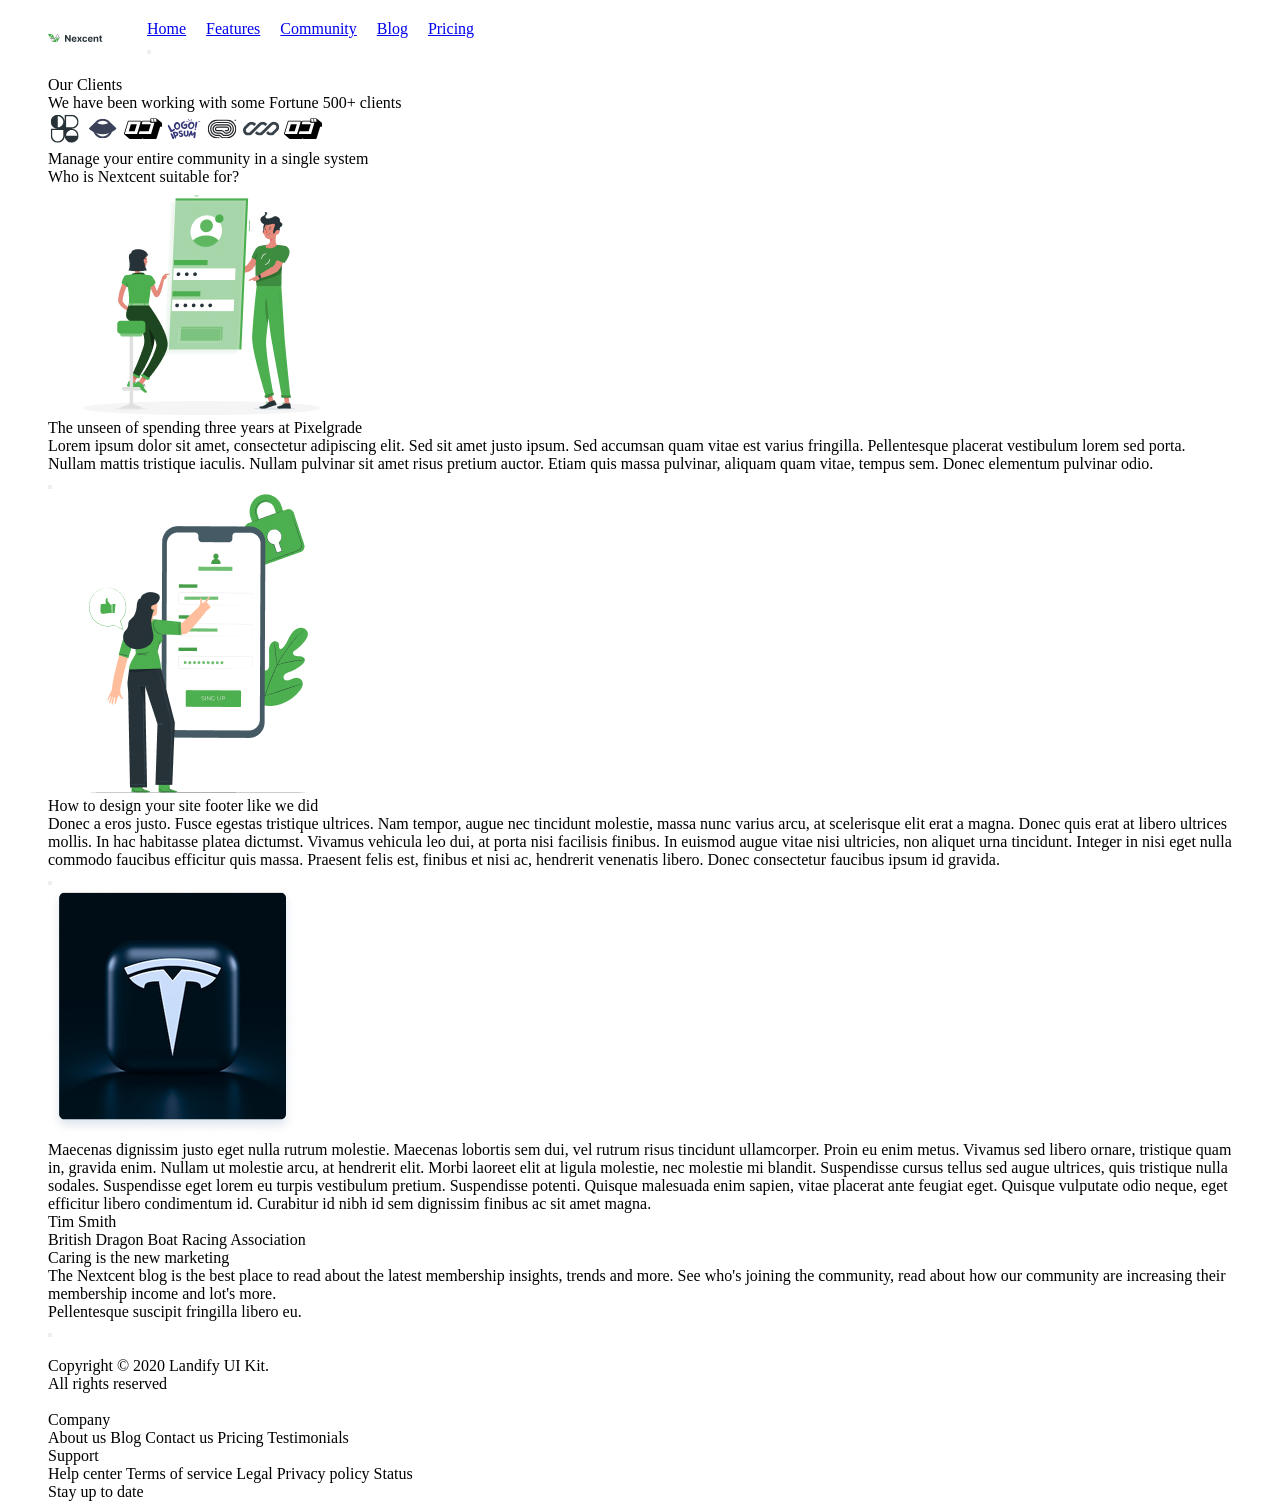
==== nexcent.html @ 4fed6fc6 "first commit" ====
<!doctype html>
<html lang="en">
  <head>
    <meta charset="UTF-8" />
    <meta name="viewport" content="width=device-width, initial-scale=1.0" />
    <link rel="stylesheet" href="./nexcent.css" />
    <script src="nexcent.js" defer></script>
    <title>Document</title>
  </head>
  <body>
    <header class="header">
      <div class="container">
        <div class="header__menu">
          <div class="logo">
            <img src="./logo/Icon.svg" />
            <img src="./logo/Nexcent.svg" />
          </div>
          <div class="right-menu">
            <div class="menu">
              <div class="menu__h menu__b">
                <a href="#">Home</a>
                <img />
              </div>
              <div class="menu__b">
                <a href="#">Features</a>
                <img />
              </div>
              <div class="menu__b">
                <a href="#">Community</a>
                <img />
              </div>
              <div class="menu__b">
                <a href="#">Blog</a>
                <img />
              </div>
              <div class="menu__b">
                <a href="#">Pricing</a>
                <img />
              </div>
            </div>
            <button class="button"></button>
          </div>
        </div>
      </div>
    </header>
    <main>
      <section class="home-section">
        <div class="container">
          <div class="hero-section">
            <div class="hero-section__frame"></div>
            <div class="illustration"></div>
          </div>
          <div class="clients">
            <div class="clients__text">
              <p class="text__1">Our Clients</p>
              <p class="text__2">
                We have been working with some Fortune 500+ clients
              </p>
            </div>
            <div class="clients__logo">
              <img src="./logo/Logo (1).svg" />
              <img src="./logo/Logo (2).svg" />
              <img src="./logo/Logo (3).svg" />
              <img src="./logo/Logo (4).svg" />
              <img src="./logo/Logo (5).svg" />
              <img src="./logo/Logo (6).svg" />
              <img src="./logo/Logo (7).svg" />
            </div>
          </div>
          <div class="community">
            <div class="community__text">
              <p class="text__com">
                Manage your entire community in a single system
              </p>
              <p class="text__com">Who is Nextcent suitable for?</p>
            </div>
            <div class="community__frame"></div>
          </div>
        </div>
      </section>
      <section class="body-section">
        <div class="container">
          <div class="unlock">
            <div class="unlock__ill">
              <img src="./art/rafiki.jpg" />
            </div>
            <div class="unlock__frame">
              <div class="unlock__frame__text">
                <p>The unseen of spending three years at Pixelgrade</p>
                <p>
                  Lorem ipsum dolor sit amet, consectetur adipiscing elit. Sed
                  sit amet justo ipsum. Sed accumsan quam vitae est varius
                  fringilla. Pellentesque placerat vestibulum lorem sed porta.
                  Nullam mattis tristique iaculis. Nullam pulvinar sit amet
                  risus pretium auctor. Etiam quis massa pulvinar, aliquam quam
                  vitae, tempus sem. Donec elementum pulvinar odio.
                </p>
              </div>
              <button></button>
            </div>
          </div>
          <div class="achievements">
            <div class="section-heading"></div>
            <div class="counts"></div>
          </div>
          <div class="calender">
            <div class="calender__ill">
              <img src="./art/pana.jpg" />
            </div>
            <div class="calender__frame">
              <div class="calender__frame__text">
                <p>How to design your site footer like we did</p>
                <p>
                  Donec a eros justo. Fusce egestas tristique ultrices. Nam
                  tempor, augue nec tincidunt molestie, massa nunc varius arcu,
                  at scelerisque elit erat a magna. Donec quis erat at libero
                  ultrices mollis. In hac habitasse platea dictumst. Vivamus
                  vehicula leo dui, at porta nisi facilisis finibus. In euismod
                  augue vitae nisi ultricies, non aliquet urna tincidunt.
                  Integer in nisi eget nulla commodo faucibus efficitur quis
                  massa. Praesent felis est, finibus et nisi ac, hendrerit
                  venenatis libero. Donec consectetur faucibus ipsum id gravida.
                </p>
              </div>
              <button></button>
            </div>
          </div>
          <div class="customer">
            <div class="customer__img">
              <img src="./art/image 9.jpg" />
            </div>
            <div class="customer__frame">
              <div class="customer__frame__text">
                <p>
                  Maecenas dignissim justo eget nulla rutrum molestie. Maecenas
                  lobortis sem dui, vel rutrum risus tincidunt ullamcorper.
                  Proin eu enim metus. Vivamus sed libero ornare, tristique quam
                  in, gravida enim. Nullam ut molestie arcu, at hendrerit elit.
                  Morbi laoreet elit at ligula molestie, nec molestie mi
                  blandit. Suspendisse cursus tellus sed augue ultrices, quis
                  tristique nulla sodales. Suspendisse eget lorem eu turpis
                  vestibulum pretium. Suspendisse potenti. Quisque malesuada
                  enim sapien, vitae placerat ante feugiat eget. Quisque
                  vulputate odio neque, eget efficitur libero condimentum id.
                  Curabitur id nibh id sem dignissim finibus ac sit amet magna.
                </p>
              </div>
              <div class="customer__frame__smith">
                <p>Tim Smith</p>
                <p>British Dragon Boat Racing Association</p>
              </div>
              <div class="customer__frame__logo"></div>
            </div>
          </div>
          <div class="community-updates">
            <div class="community-updates__text">
              <p>Caring is the new marketing</p>
              <p>
                The Nextcent blog is the best place to read about the latest
                membership insights, trends and more. See who's joining the
                community, read about how our community are increasing their
                membership income and lot's more.​
              </p>
            </div>
            <div class="community-updates__frame"></div>
          </div>
        </div>
      </section>
    </main>
    <footer class="footer">
      <div class="container">
        <div class="frame">
          <p class="frame__text">Pellentesque suscipit fringilla libero eu.</p>
          <button class="button"></button>
        </div>
        <div class="footer-big">
          <div class="footer-big__company">
            <div class="company__logo">
              <img src="" />
              <img src="" />
            </div>
            <div class="company__text">
              <p>Copyright © 2020 Landify UI Kit.</p>
              <p>All rights reserved</p>
            </div>
            <div class="company__social">
              <img src="" />
              <img src="" />
              <img src="" />
              <img src="" />
            </div>
          </div>
          <div class="footer-big__links">
            <div class="links__column-1">
              <p class="column-1__text">Company</p>
              <div class="column-1__items">
                <a class="items__ss">About us</a>
                <a class="items__ss">Blog</a>
                <a class="items__ss">Contact us</a>
                <a class="items__ss">Pricing</a>
                <a class="items__ss">Testimonials</a>
              </div>
            </div>
            <div class="links__column-2">
              <p class="column-2__text">Support</p>
              <div class="column-2__items">
                <a class="items__ss">Help center</a>
                <a class="items__ss">Terms of service</a>
                <a class="items__ss">Legal</a>
                <a class="items__ss">Privacy policy</a>
                <a class="items__ss">Status</a>
              </div>
            </div>
            <div class="links__column-3">
              <p class="column-3__text">Stay up to date</p>
            </div>
          </div>
        </div>
      </div>
    </footer>
  </body>
</html>
---- nexcent.css ----
*,
*::before,
*::after {
  margin: 0;
  padding: 0;
  box-sizing: border-box;
}

:root {
  /* -- Colors -- */
  --primary: #28cb8b;
  --info: #2194f3;
  --white: white;
  --neutral-1: #263238;
  --neutral-2: #4d4d4d;
  --neutral-3: #717171;
  --neutral-4: #89939e;
  --neutral-5: #abbed1;
  --neutral-6: #f5f7fa;
  --color-shade-1: #43a046;
  --color-shade-2: #388e3b;
  --color-shade-3: #237d31;
  --color-shade-4: #1b5e1f;
  --color-shade-5: #103e13;
  --color-tint-1: #66bb69;
  --color-tint-2: #81c784;
  --color-tint-3: #a5d6a7;
  --color-tint-4: #c8e6c9;
  --color-tint-5: #e8f5e9;
  --action-1: #fbc02d;
  --action-2: #e53835;
  --action-3: #2e7d31;

  /* -- Fonts -- */
  --ff-serif: "Semi Bold", serif;
  --ff-sans-serif: "Regular", sans-serif;

  --f-heading-1: 64px/76px var(--ff-serif);
  --f-heading-2: 36px/44px var(--ff-serif);
  --f-heading-3: 28px/36px var(--ff-serif);
  --f-heading-4: 20px/28px var(--ff-serif);

  --f-body-1: 18px/28px var(--ff-sans-serif);
  --f-body-2: 16px/24px var(--ff-sans-serif);
  --f-body-3: 14px/20px var(--ff-sans-serif);
  --f-body-4: 12px/16px var(--ff-sans-serif);

  font: var(--body-1);
}

.header {
  position: sticky;
  top: 0;
  background-color: white;
  z-index: 1;
}

.container {
  width: 1216px;
  margin: 0 auto;
  padding-left: 16px;
  padding-right: 16px;
}

.logo {
  display: flex;
  gap: 5px;
}

.menu__b {
  font: var();
  color: var(--neutral-2);
}

.menu {
  display: flex;
  gap: 16px;
}

.header__menu {
  display: flex;
  gap: 44px;
  align-items: center;
  padding: 20px 0;
}
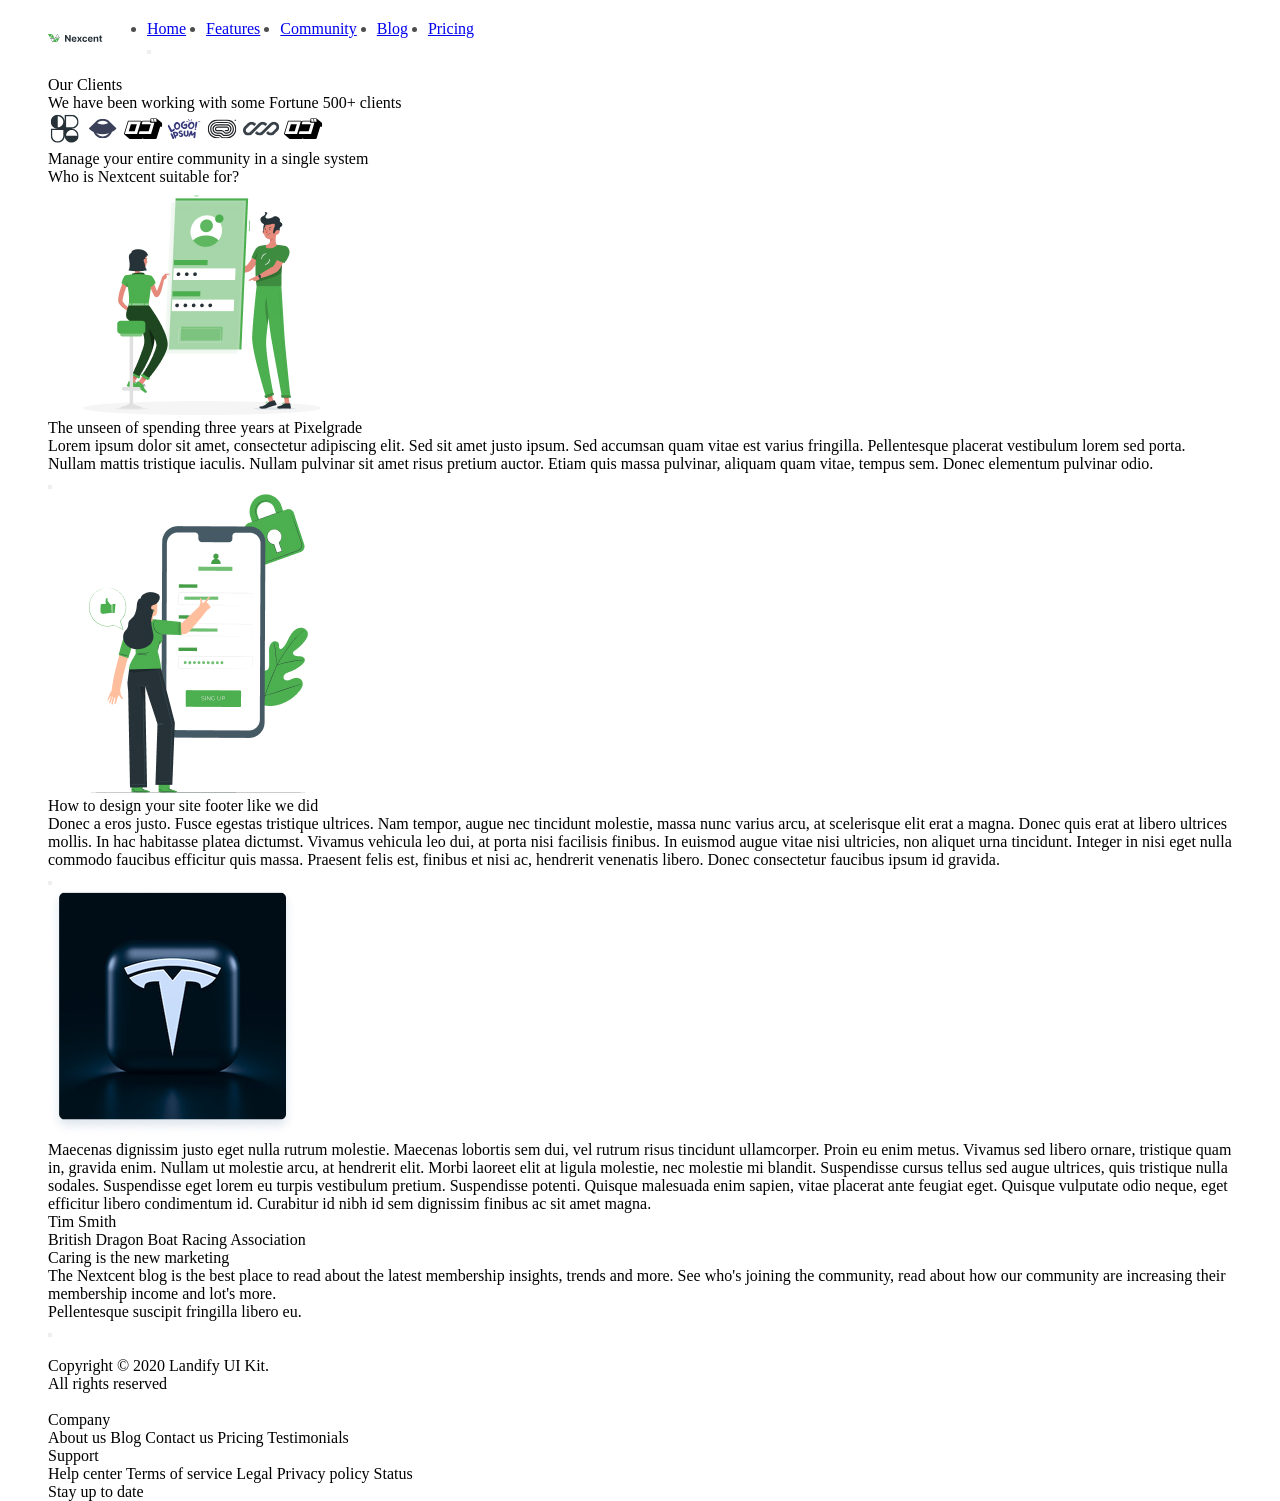
==== commit a023aa86: "Добавлена семантика в меню" ====
--- a/nexcent.html
+++ b/nexcent.html
@@ -1,222 +1,228 @@
 <!doctype html>
 <html lang="en">
-  <head>
-    <meta charset="UTF-8" />
-    <meta name="viewport" content="width=device-width, initial-scale=1.0" />
-    <link rel="stylesheet" href="./nexcent.css" />
-    <script src="nexcent.js" defer></script>
-    <title>Document</title>
-  </head>
-  <body>
-    <header class="header">
+
+<head>
+  <meta charset="UTF-8" />
+  <meta name="viewport"
+        content="width=device-width, initial-scale=1.0" />
+  <link rel="stylesheet"
+        href="./nexcent.css" />
+  <script src="nexcent.js"
+          defer></script>
+  <title>Document</title>
+</head>
+
+<body>
+  <header class="header">
+    <div class="container">
+      <div class="header__menu">
+        <div class="logo">
+          <img src="./logo/Icon.svg" />
+          <img src="./logo/Nexcent.svg" />
+        </div>
+        <nav class="right-menu">
+          <ul class="menu">
+            <li class="menu__h menu__b">
+              <a href="#">Home</a>
+              <img />
+            </li>
+            <li class="menu__b">
+              <a href="#">Features</a>
+              <img />
+            </li>
+            <li class="menu__b">
+              <a href="#">Community</a>
+              <img />
+            </li>
+            <li class="menu__b">
+              <a href="#">Blog</a>
+              <img />
+            </li>
+            <li class="menu__b">
+              <a href="#">Pricing</a>
+              <img />
+            </li>
+          </ul>
+          <button class="button"></button>
+        </nav>
+      </div>
+    </div>
+  </header>
+  <main>
+    <section class="home-section">
       <div class="container">
-        <div class="header__menu">
-          <div class="logo">
-            <img src="./logo/Icon.svg" />
-            <img src="./logo/Nexcent.svg" />
-          </div>
-          <div class="right-menu">
-            <div class="menu">
-              <div class="menu__h menu__b">
-                <a href="#">Home</a>
-                <img />
-              </div>
-              <div class="menu__b">
-                <a href="#">Features</a>
-                <img />
-              </div>
-              <div class="menu__b">
-                <a href="#">Community</a>
-                <img />
-              </div>
-              <div class="menu__b">
-                <a href="#">Blog</a>
-                <img />
-              </div>
-              <div class="menu__b">
-                <a href="#">Pricing</a>
-                <img />
-              </div>
-            </div>
-            <button class="button"></button>
-          </div>
-        </div>
-      </div>
-    </header>
-    <main>
-      <section class="home-section">
-        <div class="container">
-          <div class="hero-section">
-            <div class="hero-section__frame"></div>
-            <div class="illustration"></div>
-          </div>
-          <div class="clients">
-            <div class="clients__text">
-              <p class="text__1">Our Clients</p>
-              <p class="text__2">
-                We have been working with some Fortune 500+ clients
+        <div class="hero-section">
+          <div class="hero-section__frame"></div>
+          <div class="illustration"></div>
+        </div>
+        <div class="clients">
+          <div class="clients__text">
+            <p class="text__1">Our Clients</p>
+            <p class="text__2">
+              We have been working with some Fortune 500+ clients
+            </p>
+          </div>
+          <div class="clients__logo">
+            <img src="./logo/Logo (1).svg" />
+            <img src="./logo/Logo (2).svg" />
+            <img src="./logo/Logo (3).svg" />
+            <img src="./logo/Logo (4).svg" />
+            <img src="./logo/Logo (5).svg" />
+            <img src="./logo/Logo (6).svg" />
+            <img src="./logo/Logo (7).svg" />
+          </div>
+        </div>
+        <div class="community">
+          <div class="community__text">
+            <p class="text__com">
+              Manage your entire community in a single system
+            </p>
+            <p class="text__com">Who is Nextcent suitable for?</p>
+          </div>
+          <div class="community__frame"></div>
+        </div>
+      </div>
+    </section>
+    <section class="body-section">
+      <div class="container">
+        <div class="unlock">
+          <div class="unlock__ill">
+            <img src="./art/rafiki.jpg" />
+          </div>
+          <div class="unlock__frame">
+            <div class="unlock__frame__text">
+              <p>The unseen of spending three years at Pixelgrade</p>
+              <p>
+                Lorem ipsum dolor sit amet, consectetur adipiscing elit. Sed
+                sit amet justo ipsum. Sed accumsan quam vitae est varius
+                fringilla. Pellentesque placerat vestibulum lorem sed porta.
+                Nullam mattis tristique iaculis. Nullam pulvinar sit amet
+                risus pretium auctor. Etiam quis massa pulvinar, aliquam quam
+                vitae, tempus sem. Donec elementum pulvinar odio.
               </p>
             </div>
-            <div class="clients__logo">
-              <img src="./logo/Logo (1).svg" />
-              <img src="./logo/Logo (2).svg" />
-              <img src="./logo/Logo (3).svg" />
-              <img src="./logo/Logo (4).svg" />
-              <img src="./logo/Logo (5).svg" />
-              <img src="./logo/Logo (6).svg" />
-              <img src="./logo/Logo (7).svg" />
-            </div>
-          </div>
-          <div class="community">
-            <div class="community__text">
-              <p class="text__com">
-                Manage your entire community in a single system
+            <button></button>
+          </div>
+        </div>
+        <div class="achievements">
+          <div class="section-heading"></div>
+          <div class="counts"></div>
+        </div>
+        <div class="calender">
+          <div class="calender__ill">
+            <img src="./art/pana.jpg" />
+          </div>
+          <div class="calender__frame">
+            <div class="calender__frame__text">
+              <p>How to design your site footer like we did</p>
+              <p>
+                Donec a eros justo. Fusce egestas tristique ultrices. Nam
+                tempor, augue nec tincidunt molestie, massa nunc varius arcu,
+                at scelerisque elit erat a magna. Donec quis erat at libero
+                ultrices mollis. In hac habitasse platea dictumst. Vivamus
+                vehicula leo dui, at porta nisi facilisis finibus. In euismod
+                augue vitae nisi ultricies, non aliquet urna tincidunt.
+                Integer in nisi eget nulla commodo faucibus efficitur quis
+                massa. Praesent felis est, finibus et nisi ac, hendrerit
+                venenatis libero. Donec consectetur faucibus ipsum id gravida.
               </p>
-              <p class="text__com">Who is Nextcent suitable for?</p>
-            </div>
-            <div class="community__frame"></div>
-          </div>
-        </div>
-      </section>
-      <section class="body-section">
-        <div class="container">
-          <div class="unlock">
-            <div class="unlock__ill">
-              <img src="./art/rafiki.jpg" />
-            </div>
-            <div class="unlock__frame">
-              <div class="unlock__frame__text">
-                <p>The unseen of spending three years at Pixelgrade</p>
-                <p>
-                  Lorem ipsum dolor sit amet, consectetur adipiscing elit. Sed
-                  sit amet justo ipsum. Sed accumsan quam vitae est varius
-                  fringilla. Pellentesque placerat vestibulum lorem sed porta.
-                  Nullam mattis tristique iaculis. Nullam pulvinar sit amet
-                  risus pretium auctor. Etiam quis massa pulvinar, aliquam quam
-                  vitae, tempus sem. Donec elementum pulvinar odio.
-                </p>
-              </div>
-              <button></button>
-            </div>
-          </div>
-          <div class="achievements">
-            <div class="section-heading"></div>
-            <div class="counts"></div>
-          </div>
-          <div class="calender">
-            <div class="calender__ill">
-              <img src="./art/pana.jpg" />
-            </div>
-            <div class="calender__frame">
-              <div class="calender__frame__text">
-                <p>How to design your site footer like we did</p>
-                <p>
-                  Donec a eros justo. Fusce egestas tristique ultrices. Nam
-                  tempor, augue nec tincidunt molestie, massa nunc varius arcu,
-                  at scelerisque elit erat a magna. Donec quis erat at libero
-                  ultrices mollis. In hac habitasse platea dictumst. Vivamus
-                  vehicula leo dui, at porta nisi facilisis finibus. In euismod
-                  augue vitae nisi ultricies, non aliquet urna tincidunt.
-                  Integer in nisi eget nulla commodo faucibus efficitur quis
-                  massa. Praesent felis est, finibus et nisi ac, hendrerit
-                  venenatis libero. Donec consectetur faucibus ipsum id gravida.
-                </p>
-              </div>
-              <button></button>
-            </div>
-          </div>
-          <div class="customer">
-            <div class="customer__img">
-              <img src="./art/image 9.jpg" />
-            </div>
-            <div class="customer__frame">
-              <div class="customer__frame__text">
-                <p>
-                  Maecenas dignissim justo eget nulla rutrum molestie. Maecenas
-                  lobortis sem dui, vel rutrum risus tincidunt ullamcorper.
-                  Proin eu enim metus. Vivamus sed libero ornare, tristique quam
-                  in, gravida enim. Nullam ut molestie arcu, at hendrerit elit.
-                  Morbi laoreet elit at ligula molestie, nec molestie mi
-                  blandit. Suspendisse cursus tellus sed augue ultrices, quis
-                  tristique nulla sodales. Suspendisse eget lorem eu turpis
-                  vestibulum pretium. Suspendisse potenti. Quisque malesuada
-                  enim sapien, vitae placerat ante feugiat eget. Quisque
-                  vulputate odio neque, eget efficitur libero condimentum id.
-                  Curabitur id nibh id sem dignissim finibus ac sit amet magna.
-                </p>
-              </div>
-              <div class="customer__frame__smith">
-                <p>Tim Smith</p>
-                <p>British Dragon Boat Racing Association</p>
-              </div>
-              <div class="customer__frame__logo"></div>
-            </div>
-          </div>
-          <div class="community-updates">
-            <div class="community-updates__text">
-              <p>Caring is the new marketing</p>
+            </div>
+            <button></button>
+          </div>
+        </div>
+        <div class="customer">
+          <div class="customer__img">
+            <img src="./art/image 9.jpg" />
+          </div>
+          <div class="customer__frame">
+            <div class="customer__frame__text">
               <p>
-                The Nextcent blog is the best place to read about the latest
-                membership insights, trends and more. See who's joining the
-                community, read about how our community are increasing their
-                membership income and lot's more.​
+                Maecenas dignissim justo eget nulla rutrum molestie. Maecenas
+                lobortis sem dui, vel rutrum risus tincidunt ullamcorper.
+                Proin eu enim metus. Vivamus sed libero ornare, tristique quam
+                in, gravida enim. Nullam ut molestie arcu, at hendrerit elit.
+                Morbi laoreet elit at ligula molestie, nec molestie mi
+                blandit. Suspendisse cursus tellus sed augue ultrices, quis
+                tristique nulla sodales. Suspendisse eget lorem eu turpis
+                vestibulum pretium. Suspendisse potenti. Quisque malesuada
+                enim sapien, vitae placerat ante feugiat eget. Quisque
+                vulputate odio neque, eget efficitur libero condimentum id.
+                Curabitur id nibh id sem dignissim finibus ac sit amet magna.
               </p>
             </div>
-            <div class="community-updates__frame"></div>
-          </div>
-        </div>
-      </section>
-    </main>
-    <footer class="footer">
-      <div class="container">
-        <div class="frame">
-          <p class="frame__text">Pellentesque suscipit fringilla libero eu.</p>
-          <button class="button"></button>
-        </div>
-        <div class="footer-big">
-          <div class="footer-big__company">
-            <div class="company__logo">
-              <img src="" />
-              <img src="" />
-            </div>
-            <div class="company__text">
-              <p>Copyright © 2020 Landify UI Kit.</p>
-              <p>All rights reserved</p>
-            </div>
-            <div class="company__social">
-              <img src="" />
-              <img src="" />
-              <img src="" />
-              <img src="" />
-            </div>
-          </div>
-          <div class="footer-big__links">
-            <div class="links__column-1">
-              <p class="column-1__text">Company</p>
-              <div class="column-1__items">
-                <a class="items__ss">About us</a>
-                <a class="items__ss">Blog</a>
-                <a class="items__ss">Contact us</a>
-                <a class="items__ss">Pricing</a>
-                <a class="items__ss">Testimonials</a>
-              </div>
-            </div>
-            <div class="links__column-2">
-              <p class="column-2__text">Support</p>
-              <div class="column-2__items">
-                <a class="items__ss">Help center</a>
-                <a class="items__ss">Terms of service</a>
-                <a class="items__ss">Legal</a>
-                <a class="items__ss">Privacy policy</a>
-                <a class="items__ss">Status</a>
-              </div>
-            </div>
-            <div class="links__column-3">
-              <p class="column-3__text">Stay up to date</p>
-            </div>
-          </div>
-        </div>
-      </div>
-    </footer>
-  </body>
-</html>
+            <div class="customer__frame__smith">
+              <p>Tim Smith</p>
+              <p>British Dragon Boat Racing Association</p>
+            </div>
+            <div class="customer__frame__logo"></div>
+          </div>
+        </div>
+        <div class="community-updates">
+          <div class="community-updates__text">
+            <p>Caring is the new marketing</p>
+            <p>
+              The Nextcent blog is the best place to read about the latest
+              membership insights, trends and more. See who's joining the
+              community, read about how our community are increasing their
+              membership income and lot's more.​
+            </p>
+          </div>
+          <div class="community-updates__frame"></div>
+        </div>
+      </div>
+    </section>
+  </main>
+  <footer class="footer">
+    <div class="container">
+      <div class="frame">
+        <p class="frame__text">Pellentesque suscipit fringilla libero eu.</p>
+        <button class="button"></button>
+      </div>
+      <div class="footer-big">
+        <div class="footer-big__company">
+          <div class="company__logo">
+            <img src="" />
+            <img src="" />
+          </div>
+          <div class="company__text">
+            <p>Copyright © 2020 Landify UI Kit.</p>
+            <p>All rights reserved</p>
+          </div>
+          <div class="company__social">
+            <img src="" />
+            <img src="" />
+            <img src="" />
+            <img src="" />
+          </div>
+        </div>
+        <div class="footer-big__links">
+          <div class="links__column-1">
+            <p class="column-1__text">Company</p>
+            <div class="column-1__items">
+              <a class="items__ss">About us</a>
+              <a class="items__ss">Blog</a>
+              <a class="items__ss">Contact us</a>
+              <a class="items__ss">Pricing</a>
+              <a class="items__ss">Testimonials</a>
+            </div>
+          </div>
+          <div class="links__column-2">
+            <p class="column-2__text">Support</p>
+            <div class="column-2__items">
+              <a class="items__ss">Help center</a>
+              <a class="items__ss">Terms of service</a>
+              <a class="items__ss">Legal</a>
+              <a class="items__ss">Privacy policy</a>
+              <a class="items__ss">Status</a>
+            </div>
+          </div>
+          <div class="links__column-3">
+            <p class="column-3__text">Stay up to date</p>
+          </div>
+        </div>
+      </div>
+    </div>
+  </footer>
+</body>
+
+</html>
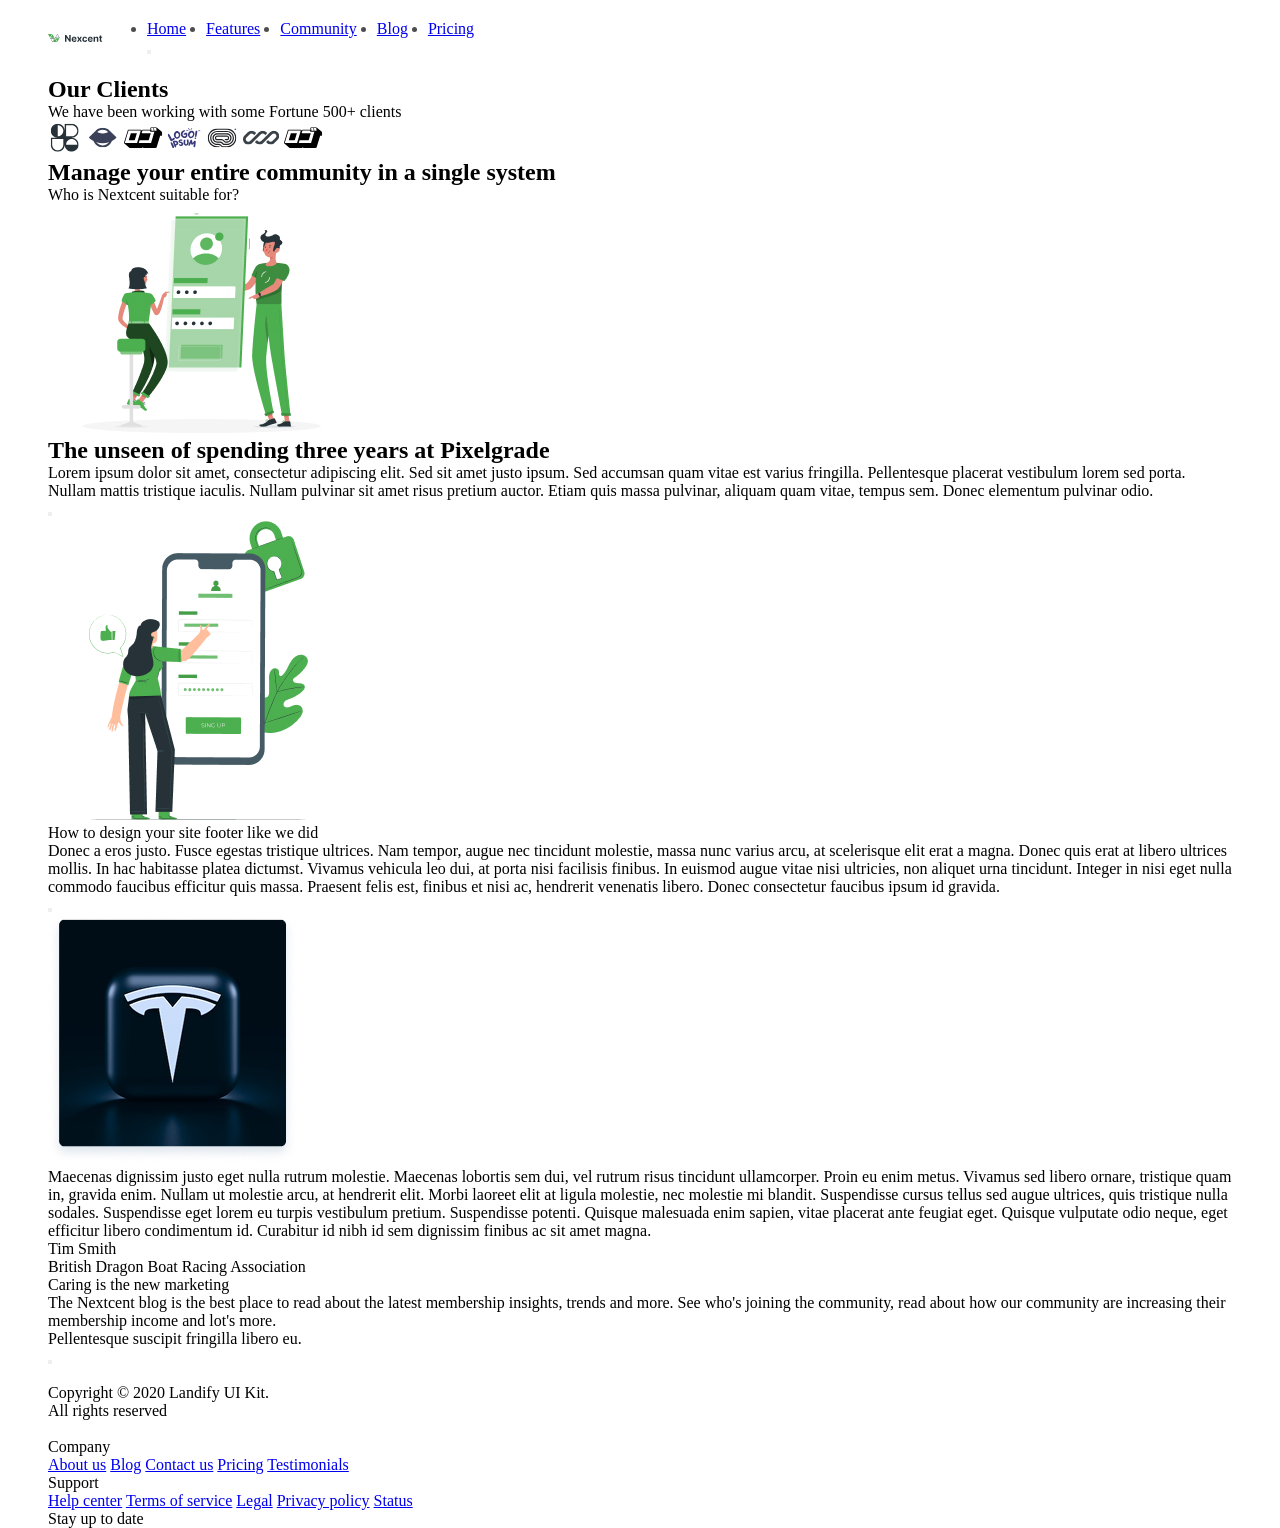
==== commit bec1ab19: "Правки семантики и картинок" ====
--- a/nexcent.html
+++ b/nexcent.html
@@ -57,26 +57,26 @@
         </div>
         <div class="clients">
           <div class="clients__text">
-            <p class="text__1">Our Clients</p>
+            <h2 class="text__1">Our Clients</h2>
             <p class="text__2">
               We have been working with some Fortune 500+ clients
             </p>
           </div>
           <div class="clients__logo">
-            <img src="./logo/Logo (1).svg" />
-            <img src="./logo/Logo (2).svg" />
-            <img src="./logo/Logo (3).svg" />
-            <img src="./logo/Logo (4).svg" />
-            <img src="./logo/Logo (5).svg" />
-            <img src="./logo/Logo (6).svg" />
-            <img src="./logo/Logo (7).svg" />
+            <img src="./logo/Logo (1).svg" alt="Логотип 1" loading="lazy" />
+            <img src="./logo/Logo (2).svg" alt="Логотип 1" loading="lazy" />
+            <img src="./logo/Logo (3).svg" alt="Логотип 1" loading="lazy" />
+            <img src="./logo/Logo (4).svg" alt="Логотип 1" loading="lazy" />
+            <img src="./logo/Logo (5).svg" alt="Логотип 1" loading="lazy" />
+            <img src="./logo/Logo (6).svg" alt="Логотип 1" loading="lazy" />
+            <img src="./logo/Logo (7).svg" alt="Логотип 1" loading="lazy" />
           </div>
         </div>
         <div class="community">
           <div class="community__text">
-            <p class="text__com">
+            <h2 class="text__com">
               Manage your entire community in a single system
-            </p>
+            </h2>
             <p class="text__com">Who is Nextcent suitable for?</p>
           </div>
           <div class="community__frame"></div>
@@ -91,7 +91,7 @@
           </div>
           <div class="unlock__frame">
             <div class="unlock__frame__text">
-              <p>The unseen of spending three years at Pixelgrade</p>
+              <h2>The unseen of spending three years at Pixelgrade</h2>
               <p>
                 Lorem ipsum dolor sit amet, consectetur adipiscing elit. Sed
                 sit amet justo ipsum. Sed accumsan quam vitae est varius
@@ -199,21 +199,21 @@
           <div class="links__column-1">
             <p class="column-1__text">Company</p>
             <div class="column-1__items">
-              <a class="items__ss">About us</a>
-              <a class="items__ss">Blog</a>
-              <a class="items__ss">Contact us</a>
-              <a class="items__ss">Pricing</a>
-              <a class="items__ss">Testimonials</a>
+              <a class="items__ss" href="#">About us</a>
+              <a class="items__ss" href="#">Blog</a>
+              <a class="items__ss" href="#">Contact us</a>
+              <a class="items__ss" href="#">Pricing</a>
+              <a class="items__ss" href="#">Testimonials</a>
             </div>
           </div>
           <div class="links__column-2">
             <p class="column-2__text">Support</p>
             <div class="column-2__items">
-              <a class="items__ss">Help center</a>
-              <a class="items__ss">Terms of service</a>
-              <a class="items__ss">Legal</a>
-              <a class="items__ss">Privacy policy</a>
-              <a class="items__ss">Status</a>
+              <a class="items__ss" href="#">Help center</a>
+              <a class="items__ss" href="#">Terms of service</a>
+              <a class="items__ss" href="#">Legal</a>
+              <a class="items__ss" href="#">Privacy policy</a>
+              <a class="items__ss" href="#">Status</a>
             </div>
           </div>
           <div class="links__column-3">
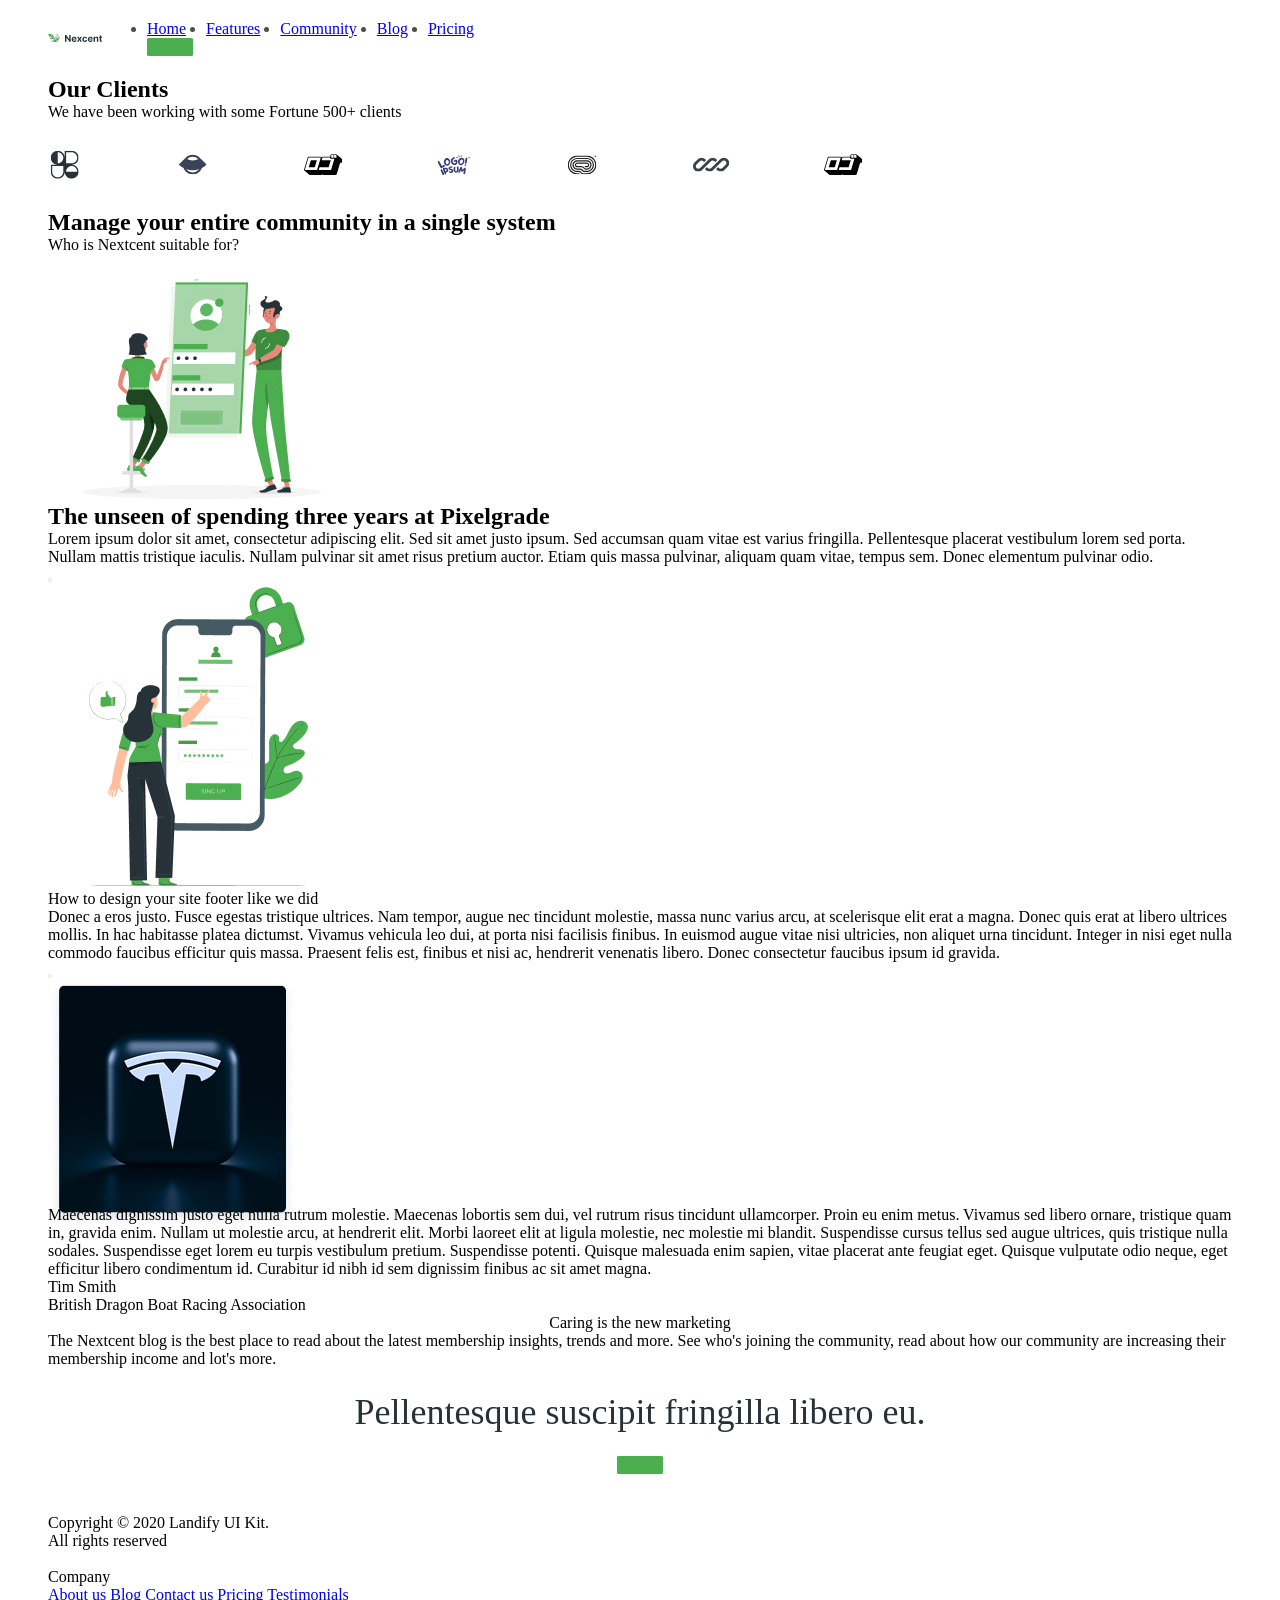
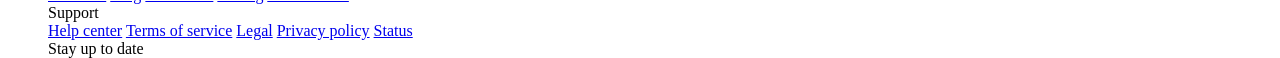
==== commit e665c1cf: "Обновил классы в слайдере" ====
--- a/nexcent.html
+++ b/nexcent.html
@@ -53,7 +53,7 @@
       <div class="container">
         <div class="hero-section">
           <div class="hero-section__frame"></div>
-          <div class="illustration"></div>
+          <div class="hero-section__frame-img"></div>
         </div>
         <div class="clients">
           <div class="clients__text">
@@ -63,13 +63,27 @@
             </p>
           </div>
           <div class="clients__logo">
-            <img src="./logo/Logo (1).svg" alt="Логотип 1" loading="lazy" />
-            <img src="./logo/Logo (2).svg" alt="Логотип 1" loading="lazy" />
-            <img src="./logo/Logo (3).svg" alt="Логотип 1" loading="lazy" />
-            <img src="./logo/Logo (4).svg" alt="Логотип 1" loading="lazy" />
-            <img src="./logo/Logo (5).svg" alt="Логотип 1" loading="lazy" />
-            <img src="./logo/Logo (6).svg" alt="Логотип 1" loading="lazy" />
-            <img src="./logo/Logo (7).svg" alt="Логотип 1" loading="lazy" />
+            <img src="./logo/Logo (1).svg"
+                 alt="Логотип 1"
+                 loading="lazy" />
+            <img src="./logo/Logo (2).svg"
+                 alt="Логотип 1"
+                 loading="lazy" />
+            <img src="./logo/Logo (3).svg"
+                 alt="Логотип 1"
+                 loading="lazy" />
+            <img src="./logo/Logo (4).svg"
+                 alt="Логотип 1"
+                 loading="lazy" />
+            <img src="./logo/Logo (5).svg"
+                 alt="Логотип 1"
+                 loading="lazy" />
+            <img src="./logo/Logo (6).svg"
+                 alt="Логотип 1"
+                 loading="lazy" />
+            <img src="./logo/Logo (7).svg"
+                 alt="Логотип 1"
+                 loading="lazy" />
           </div>
         </div>
         <div class="community">
@@ -199,21 +213,31 @@
           <div class="links__column-1">
             <p class="column-1__text">Company</p>
             <div class="column-1__items">
-              <a class="items__ss" href="#">About us</a>
-              <a class="items__ss" href="#">Blog</a>
-              <a class="items__ss" href="#">Contact us</a>
-              <a class="items__ss" href="#">Pricing</a>
-              <a class="items__ss" href="#">Testimonials</a>
+              <a class="items__ss"
+                 href="#">About us</a>
+              <a class="items__ss"
+                 href="#">Blog</a>
+              <a class="items__ss"
+                 href="#">Contact us</a>
+              <a class="items__ss"
+                 href="#">Pricing</a>
+              <a class="items__ss"
+                 href="#">Testimonials</a>
             </div>
           </div>
           <div class="links__column-2">
             <p class="column-2__text">Support</p>
             <div class="column-2__items">
-              <a class="items__ss" href="#">Help center</a>
-              <a class="items__ss" href="#">Terms of service</a>
-              <a class="items__ss" href="#">Legal</a>
-              <a class="items__ss" href="#">Privacy policy</a>
-              <a class="items__ss" href="#">Status</a>
+              <a class="items__ss"
+                 href="#">Help center</a>
+              <a class="items__ss"
+                 href="#">Terms of service</a>
+              <a class="items__ss"
+                 href="#">Legal</a>
+              <a class="items__ss"
+                 href="#">Privacy policy</a>
+              <a class="items__ss"
+                 href="#">Status</a>
             </div>
           </div>
           <div class="links__column-3">
--- a/nexcent.css
+++ b/nexcent.css
@@ -8,7 +8,7 @@
 
 :root {
   /* -- Colors -- */
-  --primary: #28cb8b;
+  --primary: #4caf4f;
   --info: #2194f3;
   --white: white;
   --neutral-1: #263238;
@@ -32,8 +32,8 @@
   --action-3: #2e7d31;
 
   /* -- Fonts -- */
-  --ff-serif: "Semi Bold", serif;
-  --ff-sans-serif: "Regular", sans-serif;
+  --ff-serif: "Inter", serif;
+  --ff-sans-serif: "Inter", sans-serif;
 
   --f-heading-1: 64px/76px var(--ff-serif);
   --f-heading-2: 36px/44px var(--ff-serif);
@@ -55,6 +55,13 @@
   z-index: 1;
 }
 
+.header__menu {
+  display: flex;
+  gap: 44px;
+  align-items: center;
+  padding: 20px 0;
+}
+
 .container {
   width: 1216px;
   margin: 0 auto;
@@ -67,19 +74,391 @@
   gap: 5px;
 }
 
+.menu {
+  display: flex;
+  gap: 16px;
+}
+
 .menu__b {
   font: var();
   color: var(--neutral-2);
 }
 
-.menu {
+.button {
+  --icon-size: 12px;
+  display: flex;
+  align-items: center;
+  gap: 4px;
+  background-color: var(--primary);
+  border: none;
+  padding: 9px 23px;
+  color: var(--white);
+  font: var(--f-body-4) medium;
+  font-size: small;
+  text-decoration: none;
+  border-radius: 5%;
+}
+
+.button__svg {
+  display: flex;
+  align-items: center;
+  height: var(--icon-size);
+  width: var(--icon-size);
+  stroke: var(--white);
+}
+
+.main {
+  display: flex;
+  flex-direction: column;
+}
+
+.hero-section__frame-title > strong {
+  color: var(--primary);
+}
+
+.hero-section__container {
+  display: flex;
+  background-color: var(--neutral-6);
+  height: 417px;
+  gap: 72px;
+  align-items: center;
+  justify-content: center;
+  margin-bottom: 28px;
+}
+
+.hero-section__container-negativ {
+  display: none;
+}
+
+.hero-section__frame-title {
+  color: var(--neutral-2);
+  font: var(--f-heading-1);
+  margin-bottom: 11px;
+}
+
+.hero-section__frame-text {
+  color: var(--neutral-3);
+  font: var(--f-body-4);
+  margin-bottom: 22px;
+}
+
+.slider-bullets {
+  display: flex;
+  gap: 6px;
+  align-items: center;
+  justify-content: center;
+}
+
+.slider-bullets__bullet {
+  background-color: var(--primary);
+  border-radius: 100px;
+  width: 7px;
+  height: 7px;
+  border: 0px;
+}
+
+.slider-bullets__bullet--inactive {
+  opacity: 0.3;
+}
+
+.clients__container {
+  display: flex;
+  flex-direction: column;
+  align-items: center;
+  margin-bottom: 28px;
+}
+
+.clients__container__text {
+  display: flex;
+  flex-direction: column;
+  align-items: center;
+}
+
+.text__title {
+  color: var(--neutral-2);
+  font: var(--f-heading-3);
+  margin-bottom: 5px;
+}
+
+.text__dop {
+  color: var(--neutral-3);
+  font: var(--f-body-4);
+  margin-bottom: 11px;
+}
+
+.clients__logo {
+  display: flex;
+  gap: 94px;
+  padding: 27px 0;
+}
+
+.community__container {
+  display: flex;
+  flex-direction: column;
+  align-items: center;
+  margin-bottom: 28px;
+}
+
+.community__container__text {
+  text-align: center;
+}
+
+.community-text-title {
+  color: var(--neutral-2);
+  font: var(--f-heading-2);
+  margin-bottom: 6px;
+}
+
+.community-text-dop {
+  color: var(--neutral-3);
+  font: var(--f-body-3);
+  margin-bottom: 11px;
+}
+
+.community__frame {
+  display: grid;
+  grid-template-columns: repeat(3, 1fr);
+  gap: 90px;
+  justify-content: center;
+  padding: 8px 100px;
+}
+
+.community__frame__block {
+  text-align: center;
+  box-shadow: 1px 1px 2px var(--neutral-6);
+  border-radius: 5px;
+  padding: 16px 24px;
+}
+
+.block__img {
+  width: 45px;
+  height: 39px;
+  margin-bottom: 11px;
+}
+
+.block__title {
+  color: var(--neutral-2);
+  font: var(--f-heading-4);
+  margin-bottom: 6px;
+}
+
+.block__text {
+  color: var(--neutral-3);
+  font: var(--f-body-4);
+  margin-bottom: 16px;
+}
+
+.section-unlock__container {
+  display: flex;
+  gap: 34px;
+  justify-content: center;
+  align-items: center;
+  margin-bottom: 33px;
+}
+
+.unlock__frame__text__title {
+  color: var(--neutral-2);
+  font: var(--f-heading-3);
+  margin-bottom: 11px;
+}
+
+.unlock__frame__text__dop {
+  color: var(--neutral-3);
+  font: var(--f-body-4);
+  margin-bottom: 22px;
+}
+
+.achievements-section__container {
+  display: flex;
+  gap: 50px;
+  align-items: center;
+  justify-content: center;
+  padding: 25px 0;
+  margin-bottom: 33px;
+}
+
+.section-heading__title {
+  color: var(--neutral-2);
+  font: var(--f-heading-3);
+  margin-bottom: 6px;
+}
+
+.section-heading__text {
+  color: var(--neutral-1);
+  font: var(--f-body-4);
+}
+
+.counts__block__img {
+  width: 33px;
+  height: 33px;
+}
+
+.counts {
+  display: grid;
+  grid-template-columns: 1fr 1fr;
+  gap: 20px;
+}
+
+.counts__block {
+  display: flex;
+  gap: 11px;
+  align-items: center;
+  justify-content: center;
+}
+
+.counts__block__text__title {
+  color: var(--neutral-2);
+  font: var(--f-heading-4);
+}
+
+.counts__block__text__dop {
+  color: var(--neutral-3);
+  font: var(--f-body-4);
+}
+
+.calender-section__container {
+  display: flex;
+  gap: 34px;
+  justify-content: center;
+  align-items: center;
+  margin-bottom: 33px;
+}
+
+.calender__frame__text__title {
+  color: var(--neutral-2);
+  font: var(--f-heading-3);
+  margin-bottom: 11px;
+}
+
+.calender__frame__text__dop {
+  color: var(--neutral-3);
+  font: var(--f-body-4);
+  margin-bottom: 22px;
+}
+
+.customer-section__container {
+  display: flex;
+  gap: 54px;
+  justify-content: center;
+  align-items: center;
+  margin-bottom: 33px;
+  background-color: var(--neutral-6);
+}
+
+.customer__frame__text__info {
+  color: var(--neutral-3);
+  font: var(--f-body-4);
+  margin-bottom: 11px;
+}
+
+.smith__title {
+  color: var(--primary);
+  font: var(--body-1);
+  margin-bottom: 5px;
+}
+
+.smith__text {
+  color: var(--neutral-4);
+  font: var(--f-body-4);
+  margin-bottom: 22px;
+}
+
+.customer__frame__logo {
+  display: flex;
+  gap: 28px;
+}
+
+.customer__frame__logo__ss {
+  display: flex;
+  align-items: center;
+}
+
+.ss {
+  color: var(--primary);
+  font: var(--body-1);
+  text-decoration: none;
+}
+
+.customer__img {
+  width: 226px;
+  height: 226px;
+  align-items: center;
+}
+
+.community-updates__container {
+  display: flex;
+  flex-direction: column;
+  gap: 11px;
+  justify-content: center;
+  align-items: center;
+  margin-bottom: 61px;
+}
+
+.community-updates__text {
+  display: flex;
+  flex-direction: column;
+  align-items: center;
+  justify-content: center;
+}
+
+.community-updates__text__title {
+  color: var(--neutral-2);
+  font: var(--f-heading-4);
+  margin-bottom: 6px;
+}
+
+.community-updates__text__dop {
+  color: var(--neutral-3);
+  font: var(--f-body-4);
+  margin-bottom: 6px;
+  text-align: center;
+}
+
+.community-updates__blocks {
   display: flex;
   gap: 16px;
-}
-
-.header__menu {
-  display: flex;
-  gap: 44px;
-  align-items: center;
-  padding: 20px 0;
-}
+  margin-bottom: 61px;
+}
+
+.block {
+  width: 220px;
+  height: 123px;
+  border-radius: 5%;
+  background-color: var(--neutral-6);
+  margin-top: -70px;
+  position: relative;
+  padding: 11px 11px;
+  box-shadow: 0px 5px 11px var(--neutral-5);
+}
+
+.block__text {
+  color: var(--neutral-3);
+  font: var(--f-body-3);
+  text-align: center;
+  margin-bottom: 11px;
+}
+
+.block__ss {
+  color: var(--primary);
+  font: var(--f-body-3);
+  text-align: center;
+}
+
+.block-img {
+  border-radius: 5%;
+}
+
+.frame {
+  display: flex;
+  flex-direction: column;
+  align-items: center;
+  justify-content: center;
+  padding: 22px 0;
+}
+
+.frame__text {
+  color: var(--neutral-1);
+  font: var(--f-heading-2);
+  margin-bottom: 22px;
+  text-align: center;
+}
